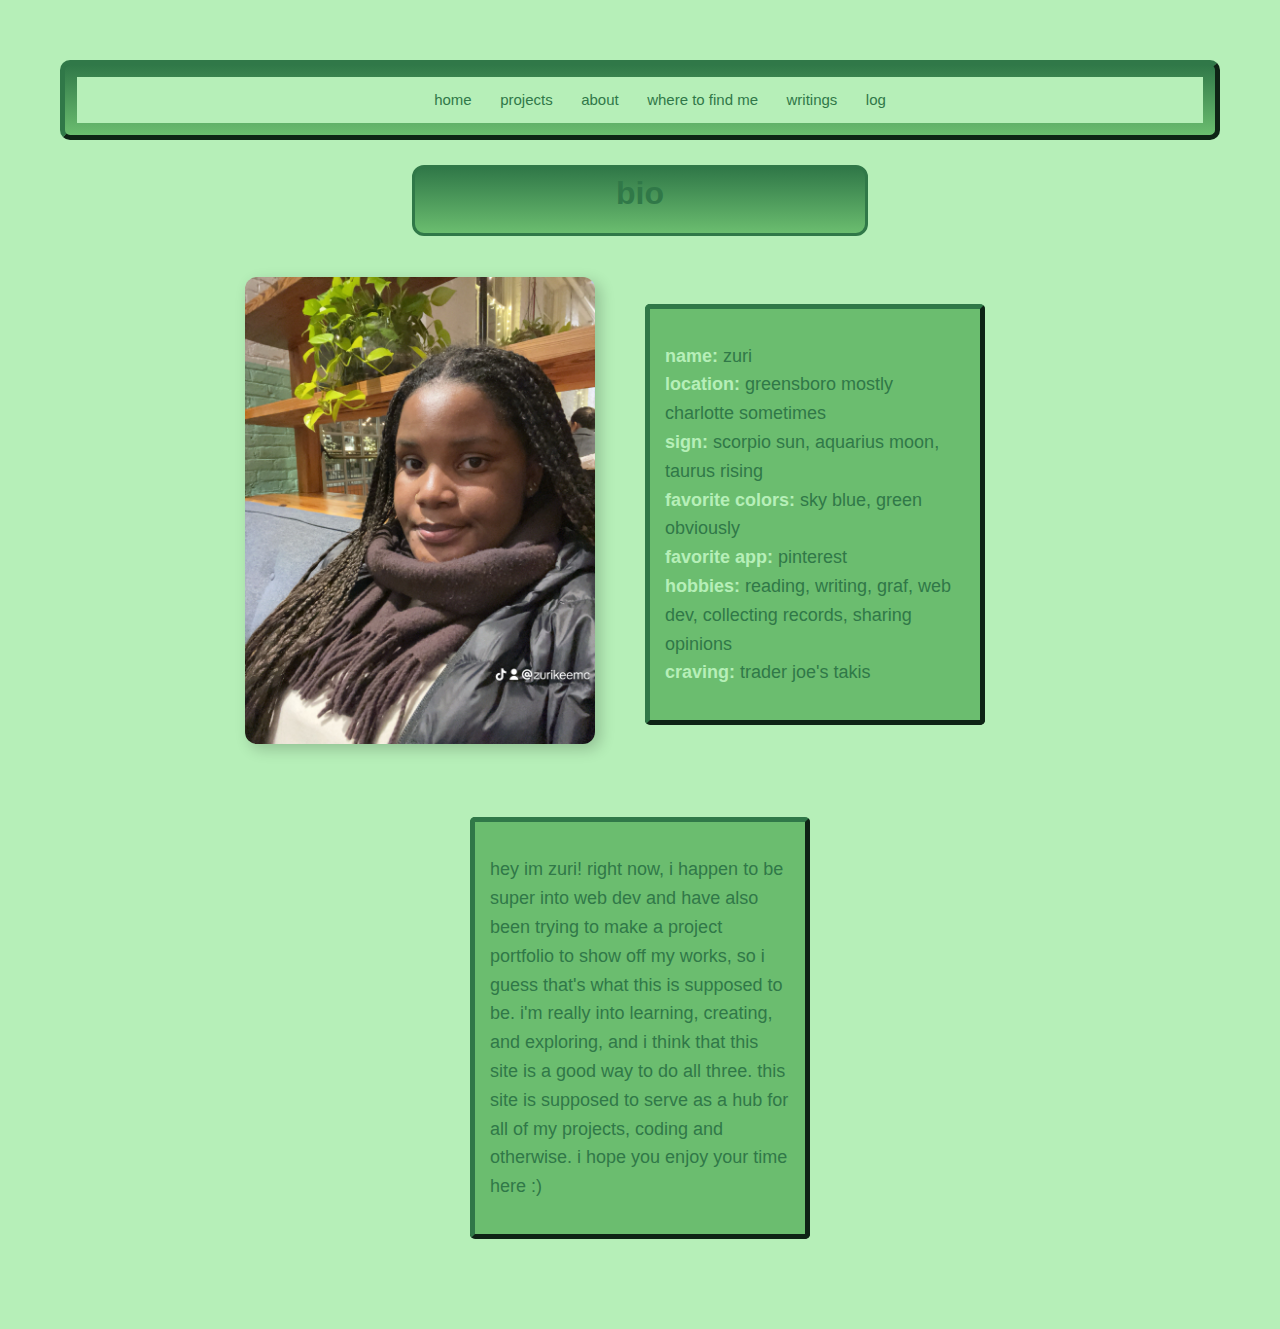
==== about.html @ 555ed0fd "website files" ====
<!DOCTYPE html>
<html lang="en-US">
<head>
    <meta charset="UTF-8">
    <meta name="viewport" content="width=device-width, initial-scale=1.0">
    <link rel="stylesheet" href="styles.css">
</head>
    <body>
        <div class="myDiv">
            <nav>
                <ul>
                    <li><a href="index.html">home</a></li>
                    <li><a href="projects.html">projects</a></li>
                    <li><a href="about.html">about</a></li>
                    <li><a href="contact.html">where to find me</a></li>
                    <li><a href="blog.html">writings</a></li>
                    <li><a href="log.html">log</a></li>
                </ul>
            </nav>   
        </div>
        <br>
        <div class="fade-in"> 
            <style>
            h1 {
                border: 3px solid  #307848;
                border-radius: 12px;
                text-align: center;
                width: 450px;
                height: 65px;
                margin: auto;
                background-image: linear-gradient(#307848, #6bbd6f);}
            </style>
            <h1> bio </h1>
            <div class="parent">
                <p> 
                    <img src="IMG_0082.JPG" width="1440" height="1920" alt="" class="img-style"> 
                </p>
            <div class="favorites-paragraph">
                <p>
                <strong>name:</strong> zuri
                <br>
                <strong>location:</strong> greensboro mostly charlotte sometimes
                <br>
                <strong>sign:</strong> scorpio sun, aquarius moon, taurus rising
                <br>
                <strong>favorite colors:</strong> sky blue, green obviously
                <br>
                <strong>favorite app:</strong> pinterest
                <br>
                <strong>hobbies:</strong> reading, writing, graf, web dev, collecting records, sharing opinions
                <br>
                <strong>craving:</strong> trader joe's takis
                </p>  
            </div>
            <br>
            <br>
            <div class="about-paragraph">
                <p>
                    hey im zuri! right now, i happen to be super into web dev and have also been trying to 
                    make a project portfolio to show off my works, so i guess that's what this is supposed to be. 
                    i'm really into learning, creating, and exploring, and i think that this site is a good way to do all three.
                    this site is supposed to serve as a hub for all of my projects, coding and otherwise. i hope you enjoy your time here :)
                </p>
            </div>
        </div>
        </div>    
    </body>
</html>
---- styles.css ----
/*general styling*/
/*
h1 {
    border: 3px solid  #307848;
    border-radius: 12px;
    text-align: center;
    width: 450px;
    height: 65px;
    margin: auto;
    background-image: linear-gradient(#307848, #6bbd6f);
}
*/

h2{
    font-size: 24px;
    text-align:center;
    color:#307848;

}

h3{
    font-size: 20px;
    text-align:center;
    color:#307848;

}

h4{
    font-size: 16px;
    text-align:center;
    color:#307848;

}

body {
    font-family:'Segoe UI', Tahoma, Verdana, sans-serif ;
    font-size: 16px;
    line-height: 1.6;
    margin: 40px;
    padding: 20px;
    background-color:#b6efb8;
    color: #307848;
    text-align: center;
    list-style: circle;
    
}

footer{
    text-align: center;
    background: #6bbd6f;
    color: #325f3c;
    padding: 10px;
    
    bottom: 10;
    width: 100%;
    border-radius: 5px;
}

strong{
    font-family:sans-serif;
    text-align: center;
    font-size: 18px;
    color:#b6efb8;
}

small{
    font-style: italic;
}


/*socials for contact page*/
 p a{
    display:block; 
    text-decoration:double;
    color:#6bbd6f;
    font-weight: bold;
    padding: 5px;
    transition: color 0.3s ease;
    border-radius: 5px;
    margin: 5px;
    align-items: center;
    gap: 8px;
    font-size: 35px;

}

p a:hover{
    color: #95e2ac;

}



/*nav bar*/
nav{
    background: #b6efb8;
    padding: 10px 0;
    text-align: center;
    position: sticky;
    
}

nav ul{
    list-style: none;
    color:#307848;
    margin: 0;
    background: #b6efb8;
    
}

nav ul li{
    display: inline;
    
}


nav ul li a{
    color: #307848;
    text-decoration: none;
    font-size: 15px;
    padding:8px 12px;
    transition: 0.3s;
}

nav ul li a:hover{
    background: #95e2ac;
    border-radius: 12px;
}

/*misellanious*/ 


section {
    padding:20px;
    text-align: center;

}

img {
    width: 35%;
    height: 25%;
    border-radius: 12px;
    max-width: 500px;
    object-fit:cover;
    
    
}

iframe{
    width: 50%;
    height: 500px;
    border-radius: 12px;
    margin: 0px;
    box-shadow: 5px 5px 15px rgba(0, 0, 0, 0.2);
}

hr{
    border-style: solid;
}


/*classes*/

/*image style for about page*/
.img-style {
    width: 350px; /* Adjust based on actual image size */
    height: auto; /* Maintains aspect ratio */
    border-radius: 12px;
    box-shadow: 5px 5px 15px rgba(0, 0, 0, 0.2);
    object-fit: cover;

   
}


/*shield style for project page*/
.shield-style{
    display: flex;
    gap: 25px;
    justify-content: center;
    width: 90%;
    height: 60%;
    word-wrap:break-word;
    margin: auto;
   
    

}



/*about me page*/
.about-paragraph, .favorites-paragraph{
    border: 5px outset #307848;
    background-color: #6bbd6f;
    text-align: left;
    padding: 15px;
    border-radius: 5px;
    width: 300px; /* Make both sections the same width */
    height: auto; /* Adjusts height dynamically */
    font-size: 18px;
    display: flex;
    flex-direction: column;
    justify-content: center;


}

.parent{
    display: flex;
    justify-content: center;
    align-items: center; /* Centers items vertically */
    gap: 50px;
    flex-wrap: wrap; /* Ensures it adapts on smaller screens */
    margin: 25px 30px 30px 30px; 
    
}



.reg-paragraph{
    text-align: left;
    font-size: 12;
    font-weight:lighter;
    display:list-item;
}




/*box at the top class*/
.myDiv {
    border: 5px outset #307848;
    background-image: linear-gradient(#307848, #6bbd6f);    
    text-align: center;
    padding:12px 12px;
    border-radius: 10px;
    /*display:list-item;*/
  }


.contact-container{
    width: 250px;
    height: auto;
    margin: 35px auto;
    padding: 20px;
    background: #307848;
    border-radius: 15px;
    box-shadow: 5px 5px 20px rgba(0, 0, 0, 0.1);
}

.homePage{
    border-radius: 17px;
    background-color: #6bbd6f;
    color: #FFFEF2;
    padding: 20px;
    margin: 20px;
    
}

.project-paragraph{
    border: 5px outset #307848; 
    text-align: left;
    padding:10px 10px;
    margin-right: 30px;
    border-radius: 5px;
    width: 50%;
    float: left;
}


.project-grid{
    display:block;
    grid-template-columns: repeat(auto-fill, minmax(250px, 1fr));
    gap: 20px;
    margin: 20px;
}

.project-card{
    background: #6bbd6f;
    padding: 15px;
    border-radius: 12px;
    text-align:left;
}


    


.caption{
    display:flow-root; 
    text-decoration:dashed;
    color:#307848;
    font-weight:lighter;
    padding: 5px;
    text-align: left;
    gap: 8px;
    font-size: 15px;
}

.link a{
    display:inline-block; 
    text-decoration:dashed;
    color:#307848;  
    font-weight: bold;
    transition: color 0.2s ease;
    font-size: 15px;
    text-align: left;


}

.link a:hover{
    color:#6fa680;
    font-weight: bold;
    border-radius: 10px;
    text-decoration: dotted;
}


/*animations*/

@keyframes fadeIn {
    from{
        opacity: 0;
    }
    to {
        opacity: 1;
    }
    
}

.fade-in{
    animation:fadeIn 1s ease-in-out;

}

.containerforproj{
    margin-top: 20px;
}

.log-container{
    display: flex;
    width: 700px;
    height: 500px;
    border-radius: 7px;
    box-shadow: 5px 5px 20px rgba(0, 0, 0, 0.2);
    position: relative;
    background-color: #6bbd6f;
    border:#325f3c solid 4px;
    margin: auto;
    
}

.log-content {
    flex: 1;
    padding: 10px;
    overflow-x: hidden;
    overflow-y: auto;
    color: #307848;
    font-size: 16px;
}



.log-content p {
    color:  #307848;
    font-weight:600;
    font-size: 16px;
    line-height: 20px;
    letter-spacing: 0.4px;
    font-family:monospace;
    text-align: left;
    
    

}

::-webkit-scrollbar{
    width: 10px;
    background-color: #307848;
}

::-webkit-scrollbar-thumb{
    background-color: #244930;
    border-radius: 10px;
}



/*buttons*/
button{
    background-color: #6bbd6f;
    margin-top: 10px;
    width: 150px;
    height: 75px;
    color: #FFFEF2;
    font-family:'Segoe UI', Tahoma, Verdana, sans-serif;
    text-align: center;
    border-radius: 17px;
    box-shadow: 5px 5px 15px rgba(0, 0, 0, 0.2);
    border:#307848;
    cursor: pointer;
    padding: 12px 20px;
}

button:hover{
    background-color: #4a8f5f;
    border-radius: 12px;

}
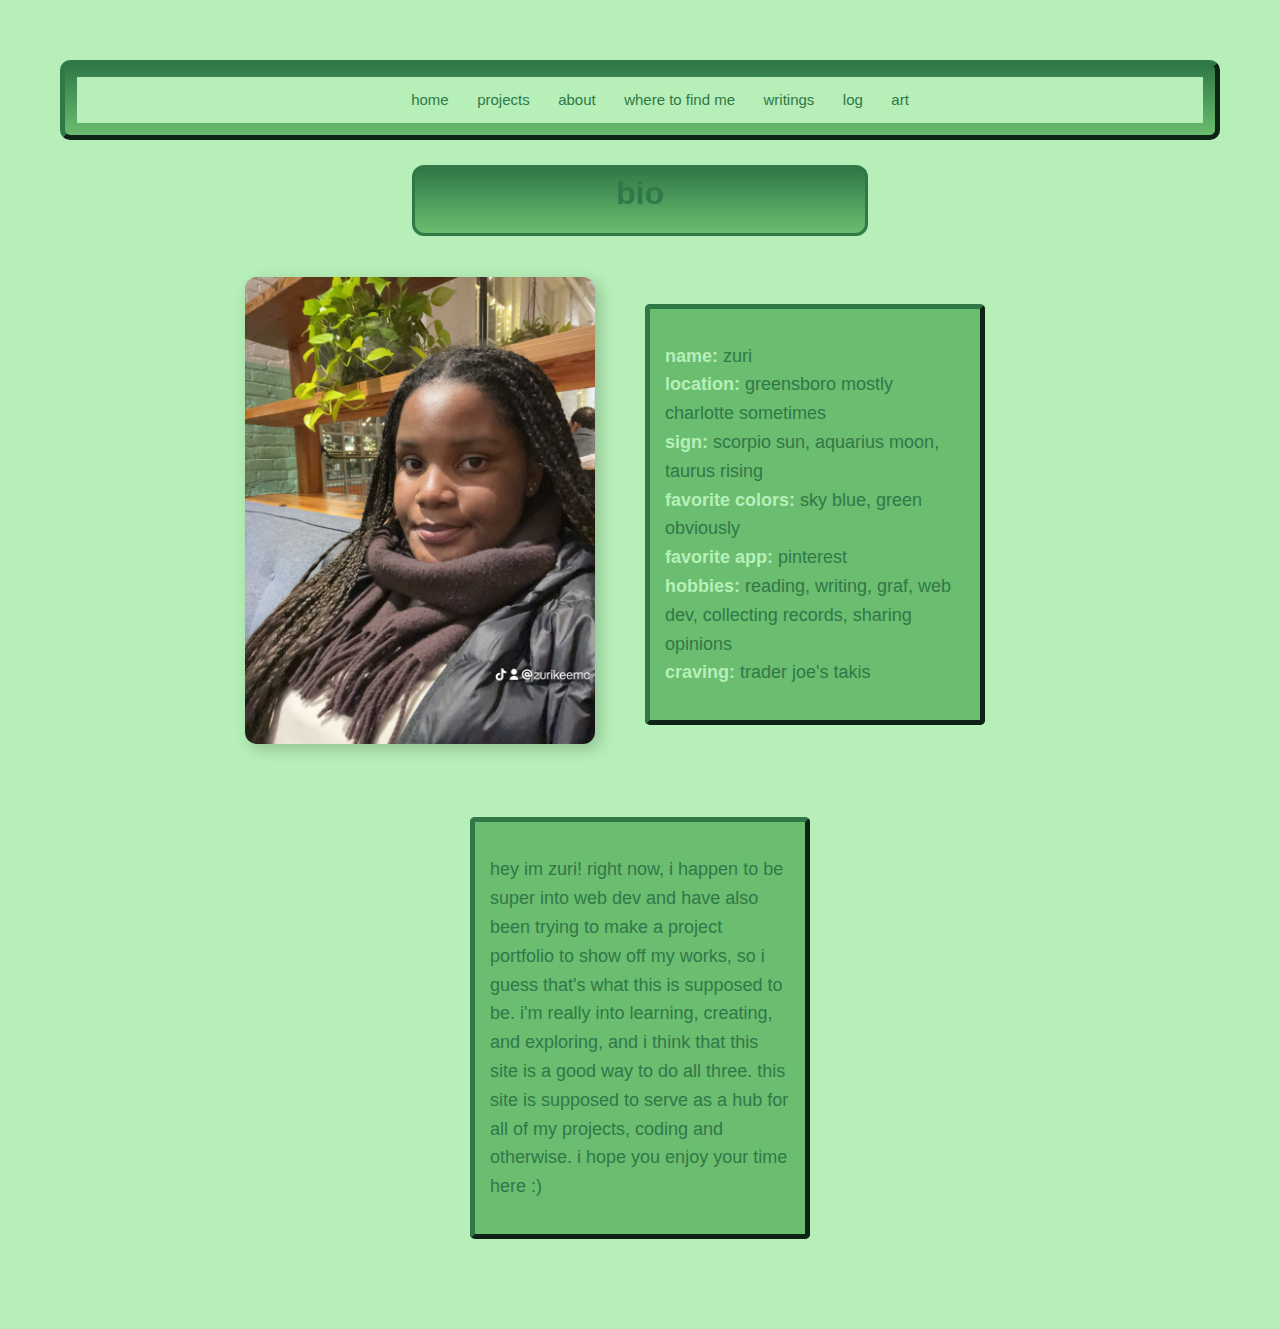
==== commit a0c7c538: "added art tab" ====
--- a/about.html
+++ b/about.html
@@ -4,7 +4,13 @@
     <meta charset="UTF-8">
     <meta name="viewport" content="width=device-width, initial-scale=1.0">
     <link rel="stylesheet" href="styles.css">
+    <link rel="icon" type="image/png" href="logo.png">
 </head>
+    <header>
+        <title>
+            about
+        </title>
+    </header>
     <body>
         <div class="myDiv">
             <nav>
@@ -15,6 +21,7 @@
                     <li><a href="contact.html">where to find me</a></li>
                     <li><a href="blog.html">writings</a></li>
                     <li><a href="log.html">log</a></li>
+                    <li><a href="art.html">art</a></li>
                 </ul>
             </nav>   
         </div>
--- a/styles.css
+++ b/styles.css
@@ -365,18 +365,18 @@
 
 
 
-.log-content p {
-    color:  #307848;
-    font-weight:600;
-    font-size: 16px;
-    line-height: 20px;
-    letter-spacing: 0.4px;
-    font-family:monospace;
-    text-align: left;
-    
-    
-
-}
+    .log-content p {
+        color:  #307848;
+        font-weight:600;
+        font-size: 16px;
+        line-height: 20px;
+        letter-spacing: 0.4px;
+        font-family:monospace;
+        text-align: left;
+        
+        
+
+    }
 
 ::-webkit-scrollbar{
     width: 10px;
@@ -386,6 +386,14 @@
 ::-webkit-scrollbar-thumb{
     background-color: #244930;
     border-radius: 10px;
+}
+
+.art-dividers{
+    border: 7px solid #307848;
+    border-radius: 12px;
+    width: 45%;
+    height: 75%;
+    text-align: left;
 }
 
 
